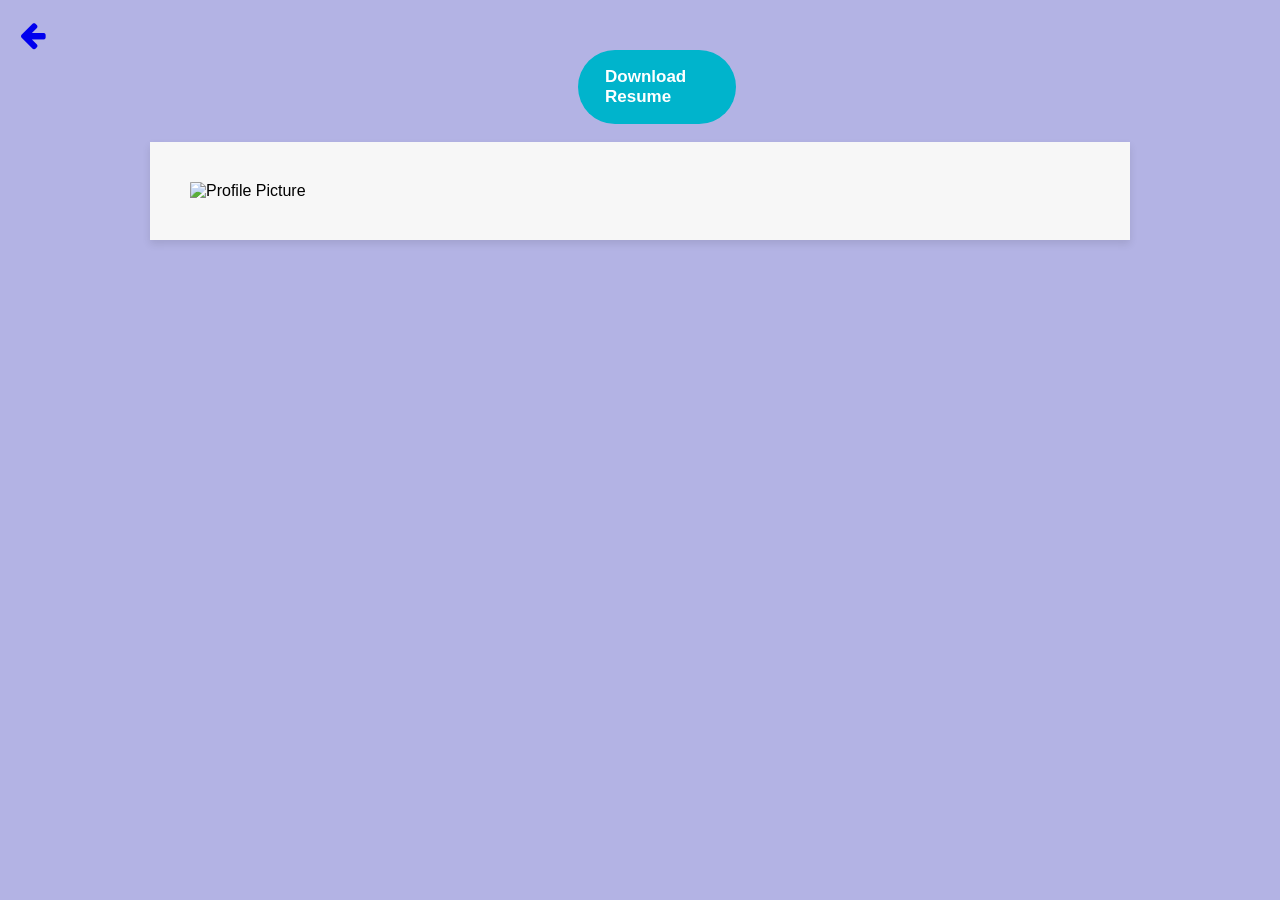
==== cv.html @ 10ee046a "Add files via upload" ====
<!DOCTYPE html>
<html lang="en">
<head>
    <meta charset="UTF-8">
    <meta name="viewport" content="width=device-width, initial-scale=1.0">
    <title>My Resume</title>
    <link rel="stylesheet" href="https://cdnjs.cloudflare.com/ajax/libs/font-awesome/4.7.0/css/font-awesome.min.css">
    <style>
     
        body {
            font-family: Arial, sans-serif;
            margin: 0;
            padding: 20px;
            background-color: #b3b3e4;
        }
        .container {
            max-width: 900px;
            margin: auto;
            background-color: #f7f7f7;
            padding: 40px;
            box-shadow: 0 4px 8px rgba(0, 0, 0, 0.1);
        }
       
    img {
    width: 100%;
    border-radius: 2%;
  
}
.download-btn {
            width: 10%;
            margin-left: 45%;
            display: flex;
            margin-bottom: 18px;
            align-items: center;
            justify-content: center;
            padding: 15px;
            background-color: #00b4cc;
            color: white;
            border-radius: 50px;
            font-size: 17px;
            font-weight: bold;
            text-decoration: none;
            border: 2px solid transparent;
            transition: all 0.3s ease;
        }

        .download-btn:hover {
            background-color: #dd4e95;
            border-color: #0077cc;
            cursor: pointer;
        }

        
        .download-btn .icon {
            margin-right: 10px;
            font-size: 30px;
        }

        
    </style>
</head>
<body>
    <nav class="navbar">
                <a href="index.html"><i class="fa fa-arrow-left" aria-hidden="true" style="font-size: 30px;"></i></a>
            
        </nav>
        <a href="Lucky Sibuyi 2024 Candidate CV V2.pdf" class="download-btn" download>
            <span class="icon"></span> Download Resume
        </a>
    <div class="container">
        
        <div class="profile-image">
            <img src="cv.png" alt="Profile Picture">
        </div>
    </div>
</body>
</html>
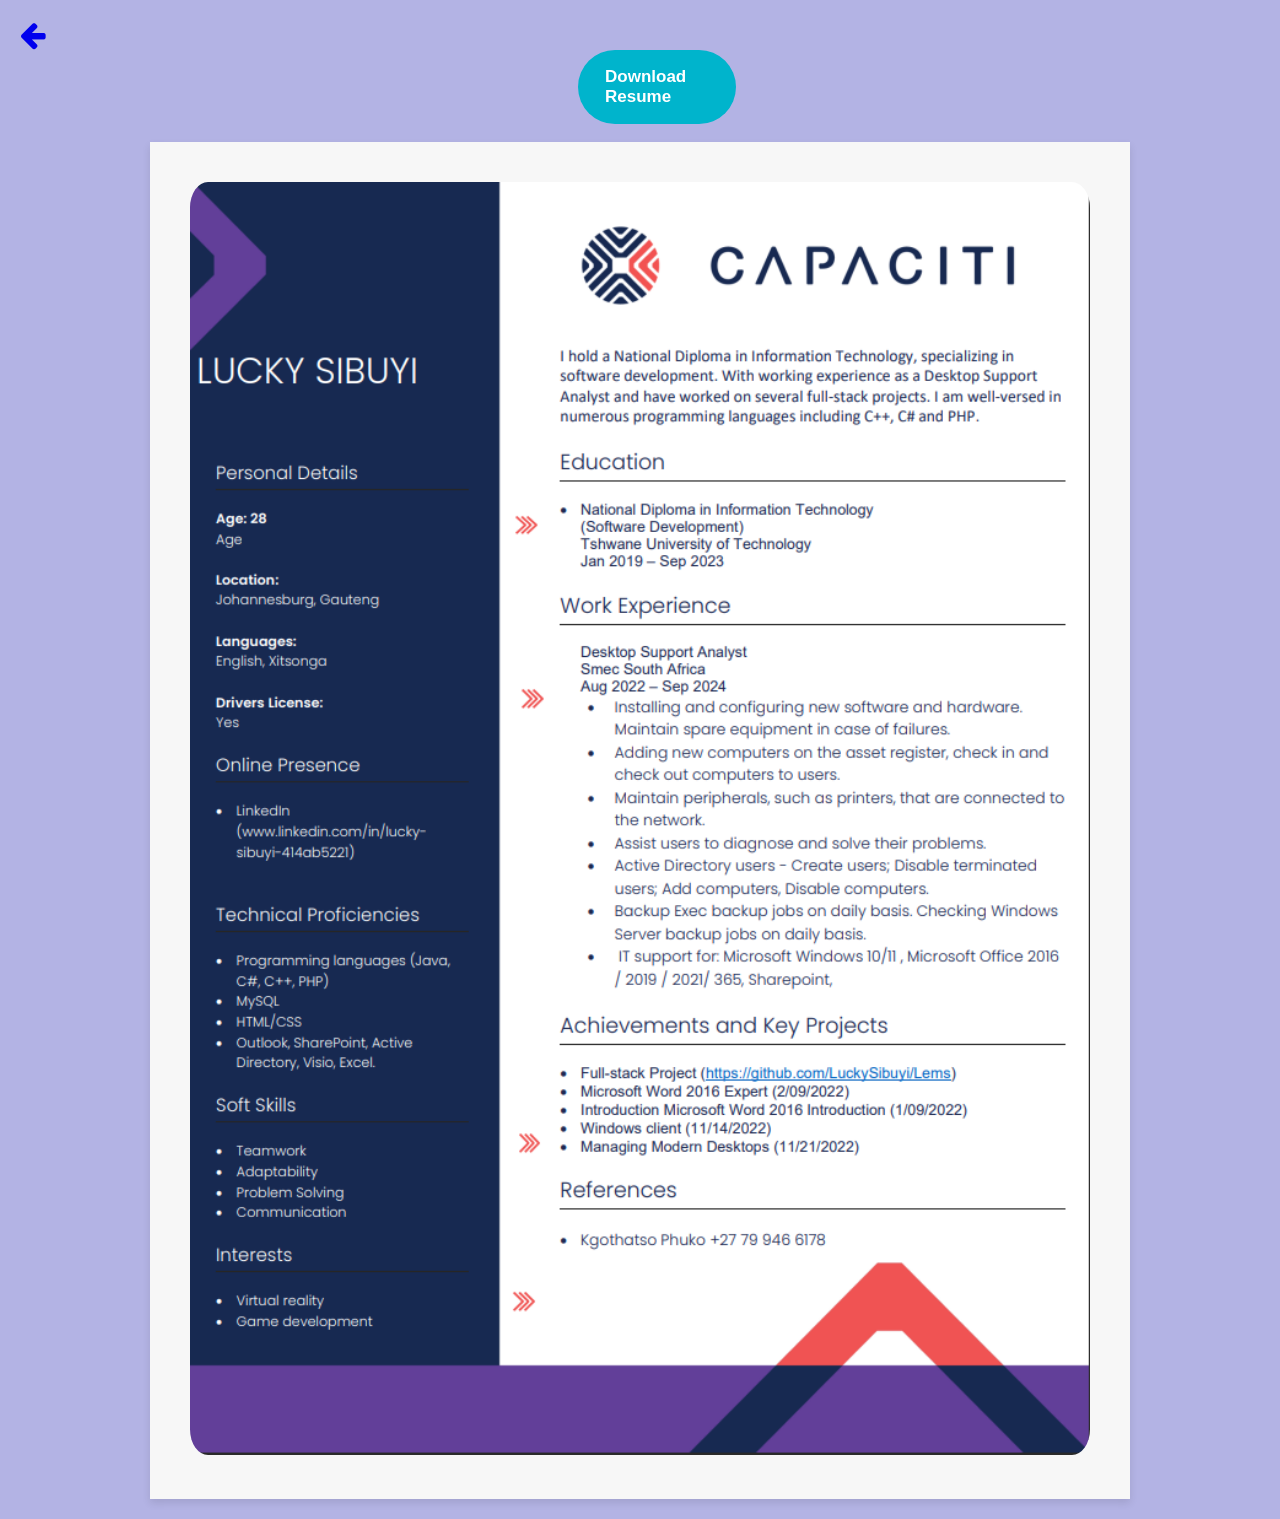
==== commit 9fa7a334: "Update cv.html" ====
--- a/cv.html
+++ b/cv.html
@@ -70,7 +70,7 @@
     <div class="container">
         
         <div class="profile-image">
-            <img src="cv.png" alt="Profile Picture">
+            <img src="cv.PNG" alt="Profile Picture">
         </div>
     </div>
 </body>
